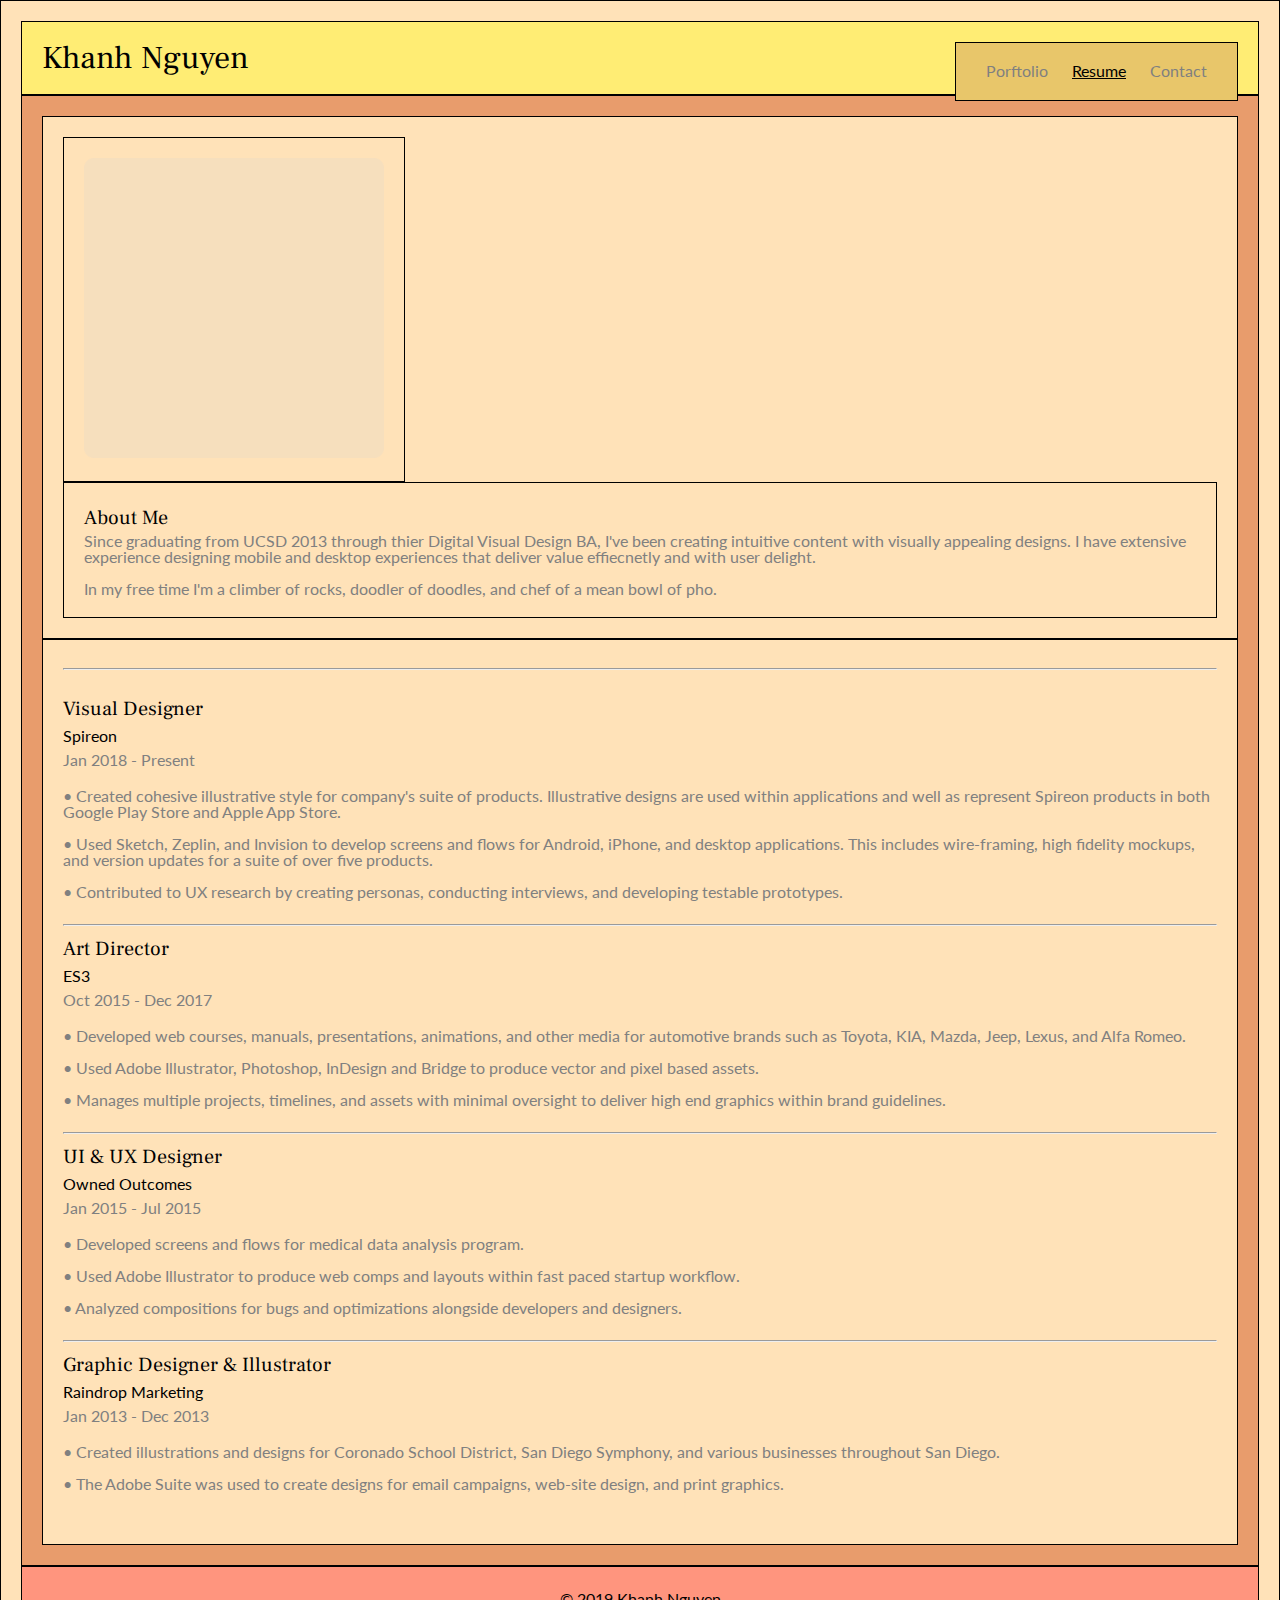
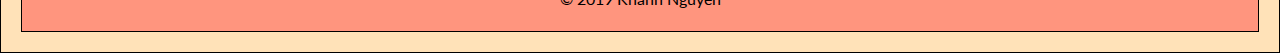
==== Final_Site/Resume.html @ e2e36285 "summary" ====
<!DOCTYPE html>
<html>
<head>
	<title>Khanh Nguyen - Resume</title>
	<link rel="stylesheet" type="text/css" href="css/reset.css">
	<link rel="stylesheet" type="text/css" href="css/style.css">
</head>


<body>
<div class="wrapper">


<header>
	<h1>Khanh Nguyen</h1>

	<nav>
	<a class="unactive" href="index.html">Porftolio</a>
	<a href="resume.html">Resume</a>
	<a class="unactive" href="contact.html">Contact</a>
</nav>

</header>



<article>

<div id="wrapper">
<div id="Picture" class="article">
<img src="images/home_thumbnail_300x300.png" alt="icon">	
</div>

<div id="AboutMe">
<h2>About Me</h2>
<p>

Since graduating from UCSD 2013 through thier Digital Visual Design BA, I've been creating intuitive content with visually appealing designs. 
I have extensive experience designing mobile and desktop experiences that deliver value effiecnetly and with user delight. 
<br>
<br>
In my free time I'm a climber of rocks, doodler of doodles, and chef of a mean bowl of pho.
</p>
</div>

</div>



<div class="clearfix">	

<hr>

<br>

<h2>Visual Designer</h2>
<h3>Spireon</h3>
<h4>Jan 2018 - Present</h4>
<br>

<p>
• Created cohesive illustrative style for company's suite of products. Illustrative designs are used within applications and well as represent Spireon products in both Google Play Store and Apple App Store.
<br>
<br>
• Used Sketch, Zeplin, and Invision to develop screens and flows for Android, iPhone, and desktop applications. This includes wire-framing, high fidelity mockups, and version updates for a suite of over five products.
<br>
<br>
• Contributed to UX research by creating personas, conducting interviews, and developing testable prototypes.
<br>
<br>
</p>

<hr>	

<h2>Art Director</h2>
<h3>ES3</h3>
<h4>Oct 2015 - Dec 2017</h4>
<br>

<p>
• Developed web courses, manuals, presentations, animations, and other media for automotive brands such as Toyota, KIA, Mazda, Jeep, Lexus, and Alfa Romeo.<br>
<br>
• Used Adobe Illustrator, Photoshop, InDesign and Bridge to produce vector and pixel based assets.
<br>
<br>
• Manages multiple projects, timelines, and assets with minimal oversight to deliver high end graphics within brand guidelines.<br>
<br>
</p>

<hr>	

<h2>UI & UX Designer</h2>
<h3>Owned Outcomes</h3>
<h4>Jan 2015 - Jul 2015</h4>
<br>

<p>
• Developed screens and flows for medical data analysis program.
<br>
<br>
• Used Adobe Illustrator to produce web comps and layouts within fast paced startup workflow.
<br>
<br>
• Analyzed compositions for bugs and optimizations alongside developers and designers.
<br>
<br>
</p>

<hr>	

<h2>Graphic Designer & Illustrator</h2>
<h3>Raindrop Marketing</h3>
<h4>Jan 2013 - Dec 2013</h4>
<br>

<p>
• Created illustrations and designs for Coronado School District, San Diego Symphony, and various businesses throughout San Diego.
<br>
<br>
• The Adobe Suite was used to create designs for email campaigns, web-site design, and print graphics.<br>
<br>
<br>
</p>

</article>


<footer>
<h3>© 2019 Khanh Nguyen</h3>
</footer>


</div>
</body>

</html>
---- Final_Site/css/style.css ----
@import url('https://fonts.googleapis.com/css?family=Lora&display=swap');
@import url('https://fonts.googleapis.com/css?family=Lato&display=swap');
@import url('https://fonts.googleapis.com/css?family=Frank+Ruhl+Libre&display=swap');
@import url('https://fonts.googleapis.com/css?family=Roboto&display=swap');


body {
	background-color: white
	font-size: 16px;
}


p{
    color: gray;
    font-family: 'Lato';
}

h1 {
	color: black;
	font-family: 'Frank Ruhl Libre';
	font-size: 2em;
    display: inline;
}

h2 {
    color: black;
    font-family:'Frank Ruhl Libre';
    font-size: 1.25em;
    display: inline;
    line-height: 1.5em;

}

h3 {
	color: black;
	font-family: 'Lato';
	font-size: 1em;
    line-height: 1.5em;
}


h4 {
    color: gray;
    font-family: 'Lato';
    font-size: 1em;
    line-height: 1.5em;
}

a{
	font-family: 'Lato', Arial, sans-serif;
	color:black;
	font-size: 1em;
	font-weight: black;
    margin: 10px;
}

a:hover {
    color:blue;
}

.unactive{
    text-decoration:none;
    color:gray;
}


header {
    background-color: #FFED74;
    border: 1px black solid;
    padding: 20px;
}

nav {
    background-color: #E8C66A;
    border: 1px black solid;
    padding: 20px;
    float: right;
}

aside {
    float:right;
    background-color: #FFC675;
    border: 1px black solid;
    padding: 20px;
}

article {
    background-color: #E89C6C;
    border: 1px black solid;
    padding: 20px;
}

footer {
    background-color: #FF957E;
    border: 1px black solid;
    padding: 20px;
    text-align: center;
}

div {
    background-color: #FFE2B8;
    border: 1px black solid;
    padding: 20px;
}

section {
    background-color: #FFE2B8;
    border: 1px black solid;
    padding: 20px;
}

aside{
    float:right;
    width:560px;
    padding:20px 0;
    margin: 0 0 0 30px;
}

.article {
    width:300px;
}

#picture {
    background-color: yellow;
    width:560px;
    padding: 20px 0;
    margin: 0 0 0 30px;
}

#Aboutme {
    background-color: red;
    width: 100px;
}

.clearfix:after {
  visibility: hidden;
  display: block;
  content: " ";
  clear: both;
  height: 0;
  font-size: 0;
}
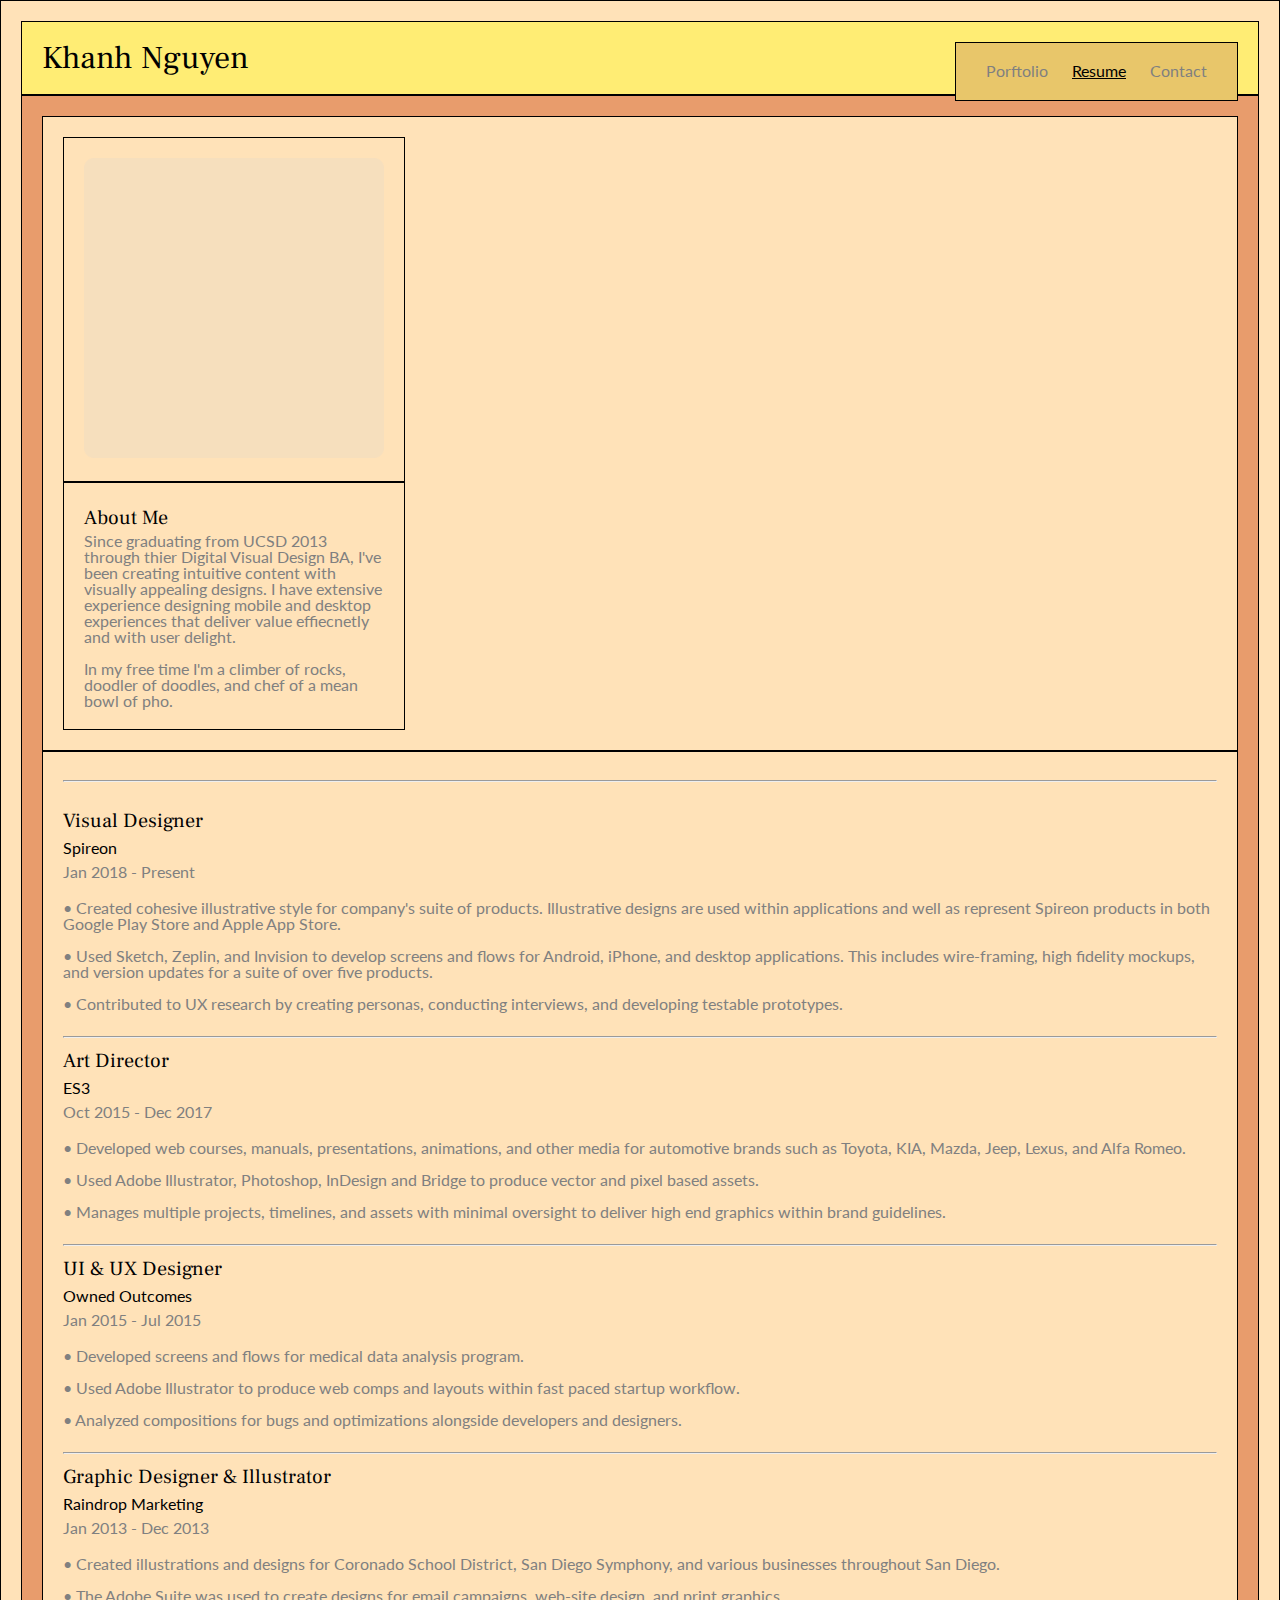
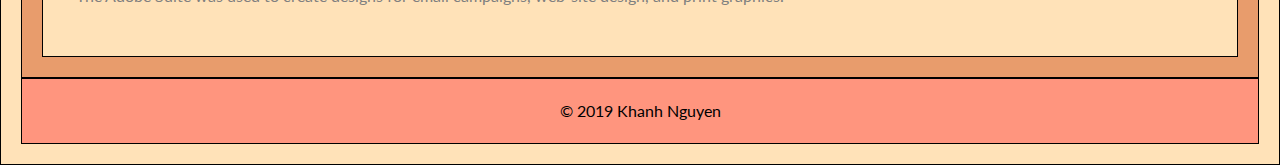
==== commit fe484844: "SUmmary" ====
--- a/Final_Site/Resume.html
+++ b/Final_Site/Resume.html
@@ -31,7 +31,7 @@
 <img src="images/home_thumbnail_300x300.png" alt="icon">	
 </div>
 
-<div id="AboutMe">
+<div id="AboutMe" class="article">
 <h2>About Me</h2>
 <p>
 
--- a/Final_Site/css/style.css
+++ b/Final_Site/css/style.css
@@ -121,7 +121,7 @@
 }
 
 #picture {
-    background-color: yellow;
+    background-color: black;
     width:560px;
     padding: 20px 0;
     margin: 0 0 0 30px;
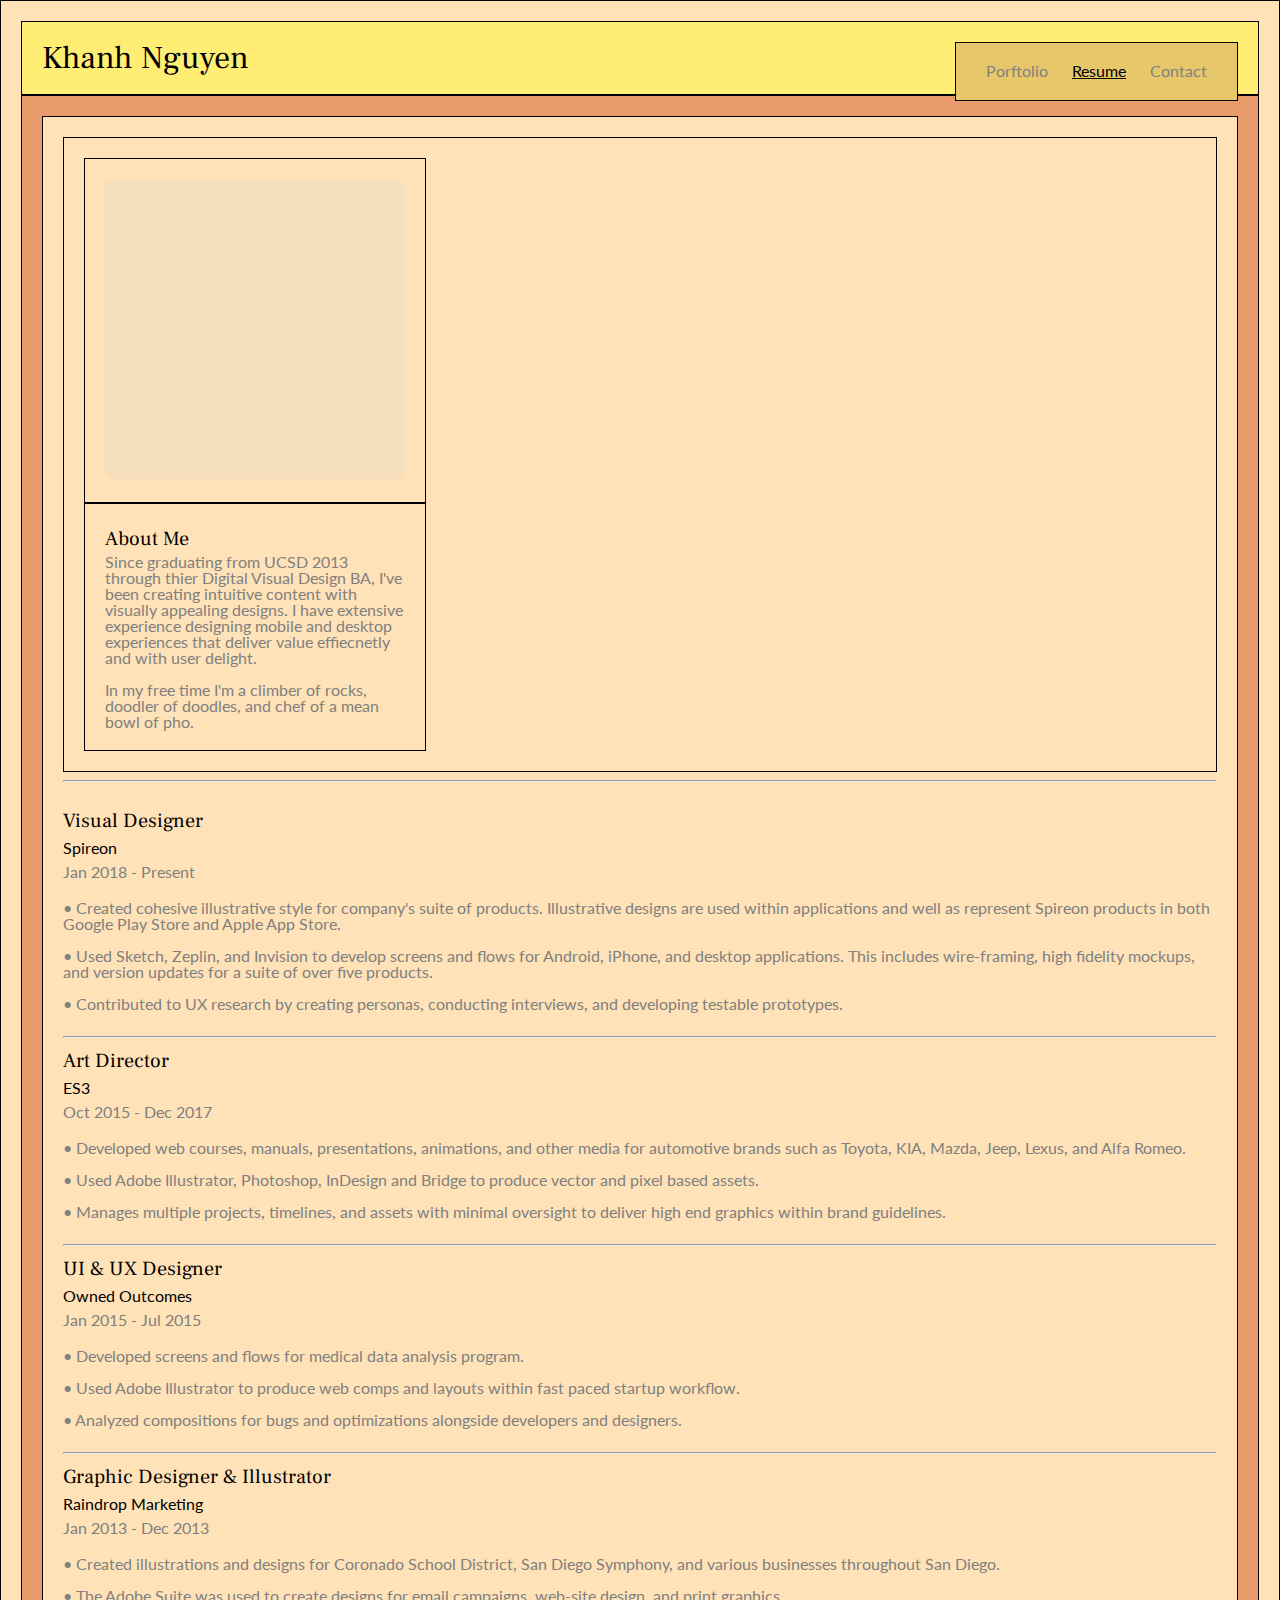
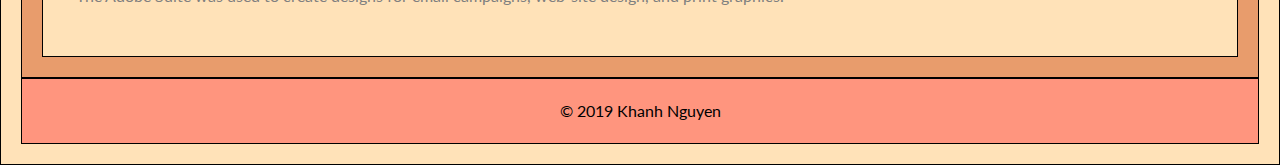
==== commit 6c4bf6d2: "summary" ====
--- a/Final_Site/Resume.html
+++ b/Final_Site/Resume.html
@@ -23,8 +23,9 @@
 </header>
 
 
-
 <article>
+	
+<div class="clearfix">	
 
 <div id="wrapper">
 <div id="Picture" class="article">
@@ -47,7 +48,6 @@
 
 
 
-<div class="clearfix">	
 
 <hr>
 
--- a/Final_Site/css/style.css
+++ b/Final_Site/css/style.css
@@ -122,14 +122,16 @@
 
 #picture {
     background-color: black;
-    width:560px;
+    width:66.66%;
     padding: 20px 0;
     margin: 0 0 0 30px;
+    float:left;
 }
 
 #Aboutme {
+    float:right;
     background-color: red;
-    width: 100px;
+    width: 33.33%;
 }
 
 .clearfix:after {
@@ -141,3 +143,10 @@
   font-size: 0;
 }
 
+@media only screen and (max-width: 800px) {
+
+
+    nav {
+    float: none;
+}
+
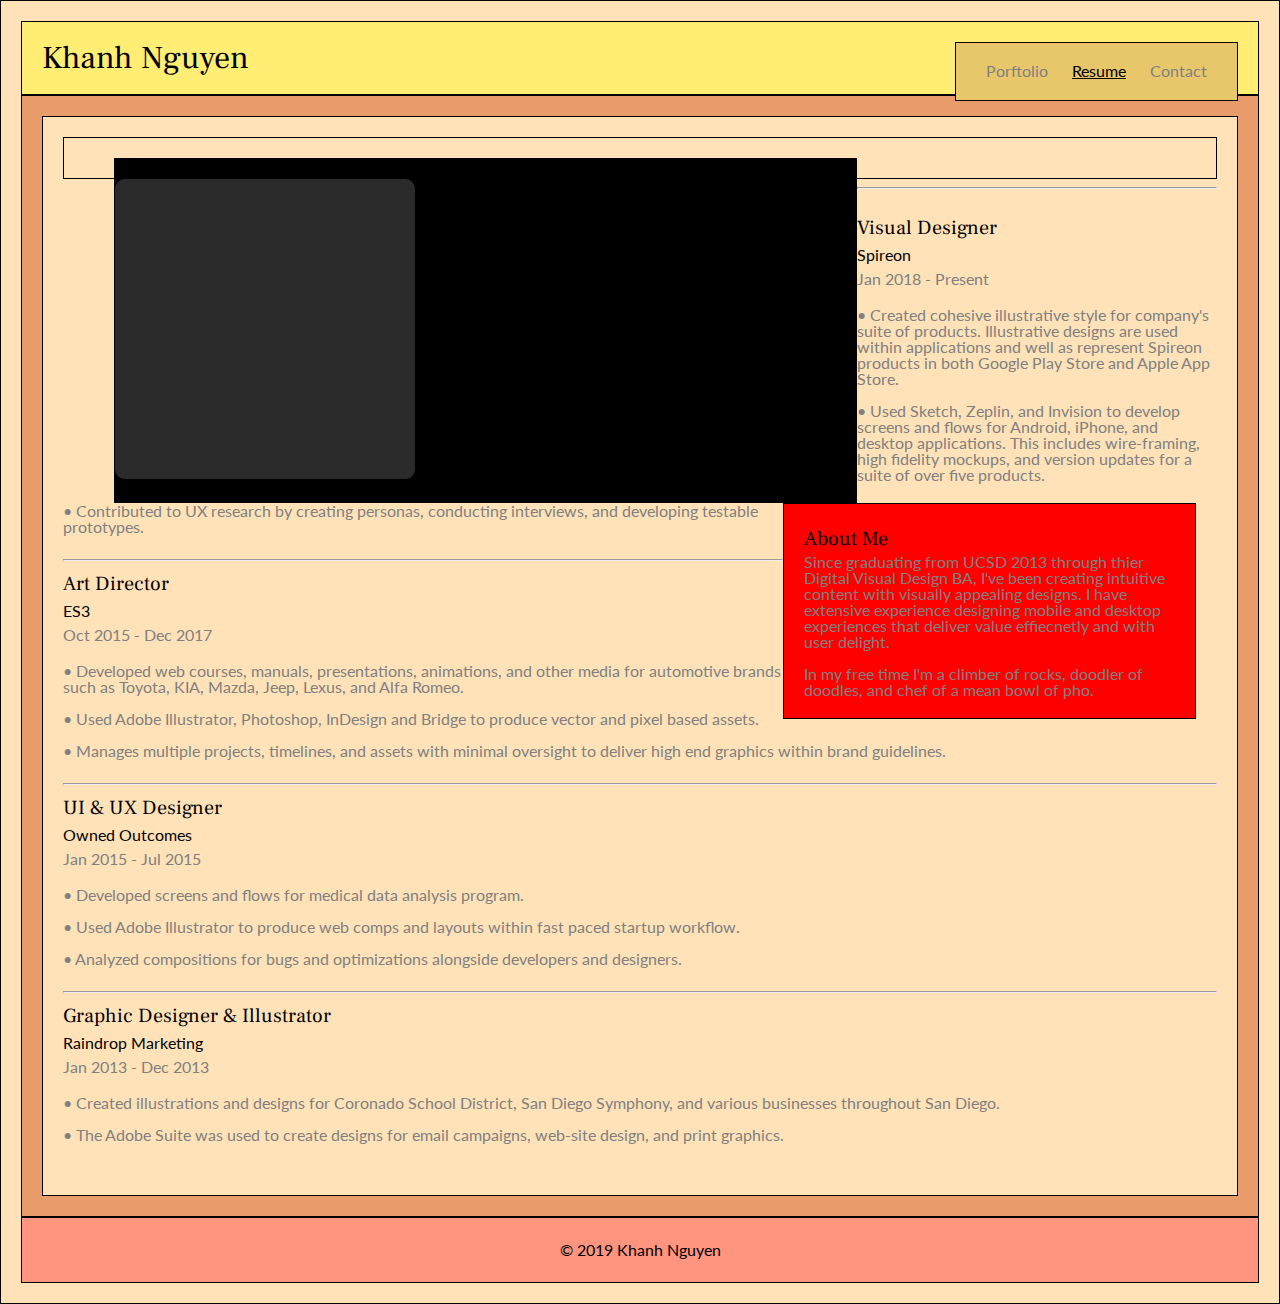
==== commit bda672a1: "summary" ====
--- a/Final_Site/Resume.html
+++ b/Final_Site/Resume.html
@@ -24,7 +24,6 @@
 
 
 <article>
-	
 <div class="clearfix">	
 
 <div id="wrapper">
--- a/Final_Site/css/style.css
+++ b/Final_Site/css/style.css
@@ -120,7 +120,7 @@
     width:300px;
 }
 
-#picture {
+#Picture {
     background-color: black;
     width:66.66%;
     padding: 20px 0;
@@ -128,7 +128,7 @@
     float:left;
 }
 
-#Aboutme {
+#AboutMe {
     float:right;
     background-color: red;
     width: 33.33%;
@@ -145,8 +145,7 @@
 
 @media only screen and (max-width: 800px) {
 
-
     nav {
-    float: none;
-}
-
+        float: none;
+    }
+]
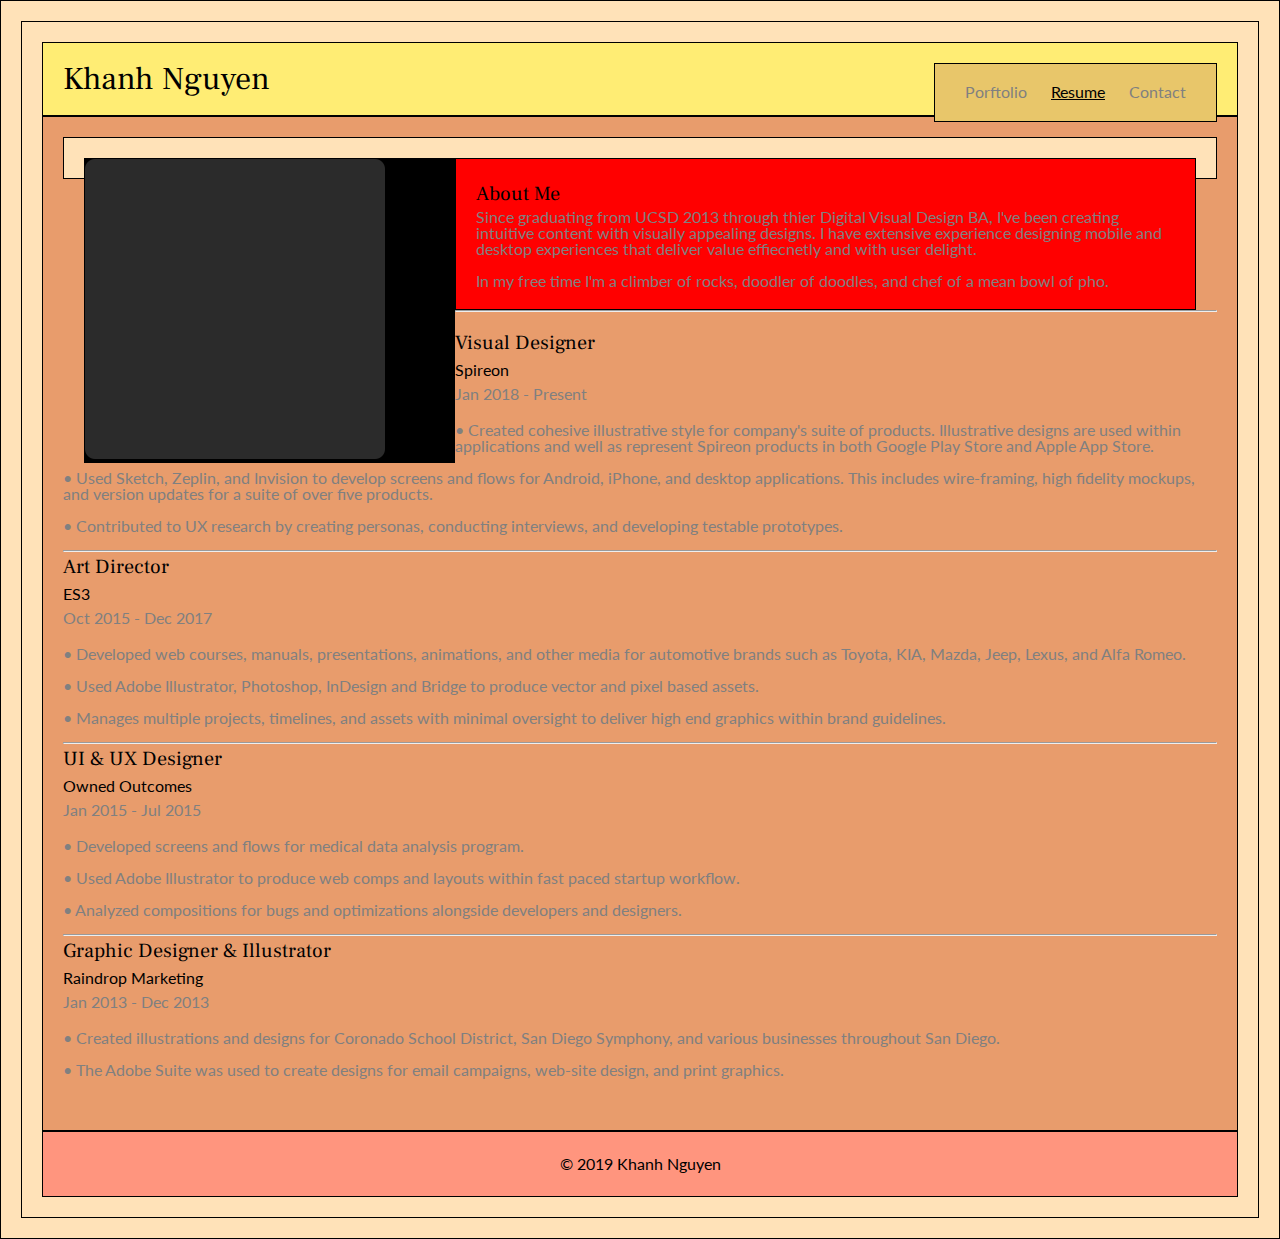
==== commit 8afeee10: "summary" ====
--- a/Final_Site/Resume.html
+++ b/Final_Site/Resume.html
@@ -8,6 +8,7 @@
 
 
 <body>
+<div class="clearfix">	
 <div class="wrapper">
 
 
@@ -24,7 +25,6 @@
 
 
 <article>
-<div class="clearfix">	
 
 <div id="wrapper">
 <div id="Picture" class="article">
--- a/Final_Site/css/style.css
+++ b/Final_Site/css/style.css
@@ -2,6 +2,8 @@
 @import url('https://fonts.googleapis.com/css?family=Lato&display=swap');
 @import url('https://fonts.googleapis.com/css?family=Frank+Ruhl+Libre&display=swap');
 @import url('https://fonts.googleapis.com/css?family=Roboto&display=swap');
+
+* { margin:0; padding:0; box-sizing:border-box; }
 
 
 body {
@@ -122,16 +124,16 @@
 
 #Picture {
     background-color: black;
-    width:66.66%;
-    padding: 20px 0;
-    margin: 0 0 0 30px;
+    width:33.33%;
+    padding: 0 0 0 0;
+    margin: 0 0 0 0;
     float:left;
 }
 
 #AboutMe {
     float:right;
     background-color: red;
-    width: 33.33%;
+    width: 66.66%;
 }
 
 .clearfix:after {
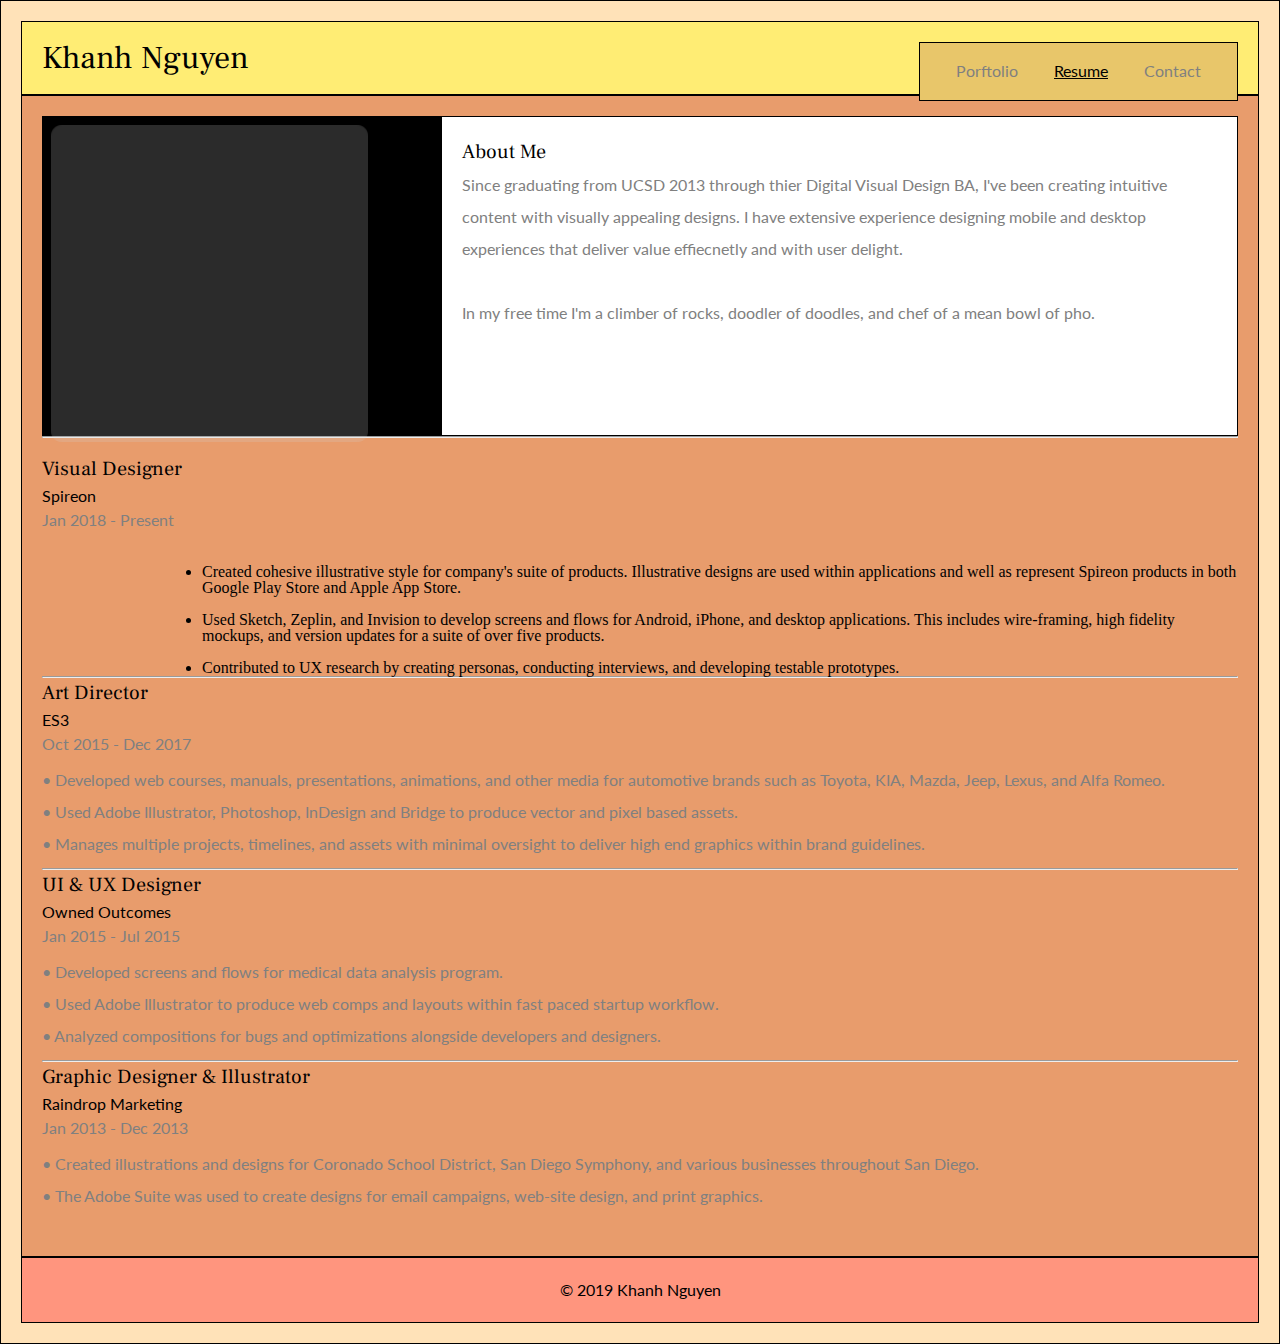
==== commit 155d26f7: "sumary" ====
--- a/Final_Site/Resume.html
+++ b/Final_Site/Resume.html
@@ -4,12 +4,13 @@
 	<title>Khanh Nguyen - Resume</title>
 	<link rel="stylesheet" type="text/css" href="css/reset.css">
 	<link rel="stylesheet" type="text/css" href="css/style.css">
+	<meta name="viewport" content="width=device-width, initial-scale=1">
+
 </head>
 
 
 <body>
 <div class="clearfix">	
-<div class="wrapper">
 
 
 <header>
@@ -26,15 +27,13 @@
 
 <article>
 
-<div id="wrapper">
-<div id="Picture" class="article">
-<img src="images/home_thumbnail_300x300.png" alt="icon">	
+<div id="picture" class="article">
+<img src="images/home_thumbnail_300x300.png" alt="icon" class="profile">	
 </div>
 
-<div id="AboutMe" class="article">
+<div id="aboutme" class="article">
 <h2>About Me</h2>
 <p>
-
 Since graduating from UCSD 2013 through thier Digital Visual Design BA, I've been creating intuitive content with visually appealing designs. 
 I have extensive experience designing mobile and desktop experiences that deliver value effiecnetly and with user delight. 
 <br>
@@ -43,13 +42,10 @@
 </p>
 </div>
 
-</div>
 
 
-
-
+<br>
 <hr>
-
 <br>
 
 <h2>Visual Designer</h2>
@@ -57,17 +53,21 @@
 <h4>Jan 2018 - Present</h4>
 <br>
 
-<p>
-• Created cohesive illustrative style for company's suite of products. Illustrative designs are used within applications and well as represent Spireon products in both Google Play Store and Apple App Store.
-<br>
-<br>
-• Used Sketch, Zeplin, and Invision to develop screens and flows for Android, iPhone, and desktop applications. This includes wire-framing, high fidelity mockups, and version updates for a suite of over five products.
-<br>
-<br>
-• Contributed to UX research by creating personas, conducting interviews, and developing testable prototypes.
-<br>
-<br>
-</p>
+<ul>
+	
+<li>
+	Created cohesive illustrative style for company's suite of products. Illustrative designs are used within applications and well as represent Spireon products in both Google Play Store and Apple App Store.
+</li>
+
+<li>
+Used Sketch, Zeplin, and Invision to develop screens and flows for Android, iPhone, and desktop applications. This includes wire-framing, high fidelity mockups, and version updates for a suite of over five products.
+</li>
+
+<li>
+Contributed to UX research by creating personas, conducting interviews, and developing testable prototypes.
+</li>
+
+</ul>
 
 <hr>	
 
--- a/Final_Site/css/style.css
+++ b/Final_Site/css/style.css
@@ -5,10 +5,18 @@
 
 * { margin:0; padding:0; box-sizing:border-box; }
 
+ul {
+    list-style: disc;
+    margin: 0 0 0 10em;
+}
+
+li {
+    margin: 1em 0 0 0 ;
+}
 
 body {
 	background-color: white
-	font-size: 16px;
+	font-size: 1em;
 }
 
 
@@ -53,11 +61,11 @@
 	color:black;
 	font-size: 1em;
 	font-weight: black;
-    margin: 10px;
+    margin: 1em;
 }
 
 a:hover {
-    color:blue;
+    color:orange;
 }
 
 .unactive{
@@ -122,18 +130,30 @@
     width:300px;
 }
 
-#Picture {
+#picture {
     background-color: black;
     width:33.33%;
+    height: 20em;
     padding: 0 0 0 0;
     margin: 0 0 0 0;
     float:left;
+        vertical-align: middle;
+
 }
 
-#AboutMe {
+#aboutme {
     float:right;
-    background-color: red;
+    background-color: white;
+    height: 20em;
     width: 66.66%;
+    line-height: 2em;
+}
+
+.profile {
+    width: 80%;
+    margin: 2%;
+    vertical-align: middle;
+    display: inline-block;
 }
 
 .clearfix:after {
@@ -150,4 +170,15 @@
     nav {
         float: none;
     }
+
+    h1 {
+        float: none;
+
+    }
+
+    header {
+    text-align: center;
+
+    }
+
 ]
